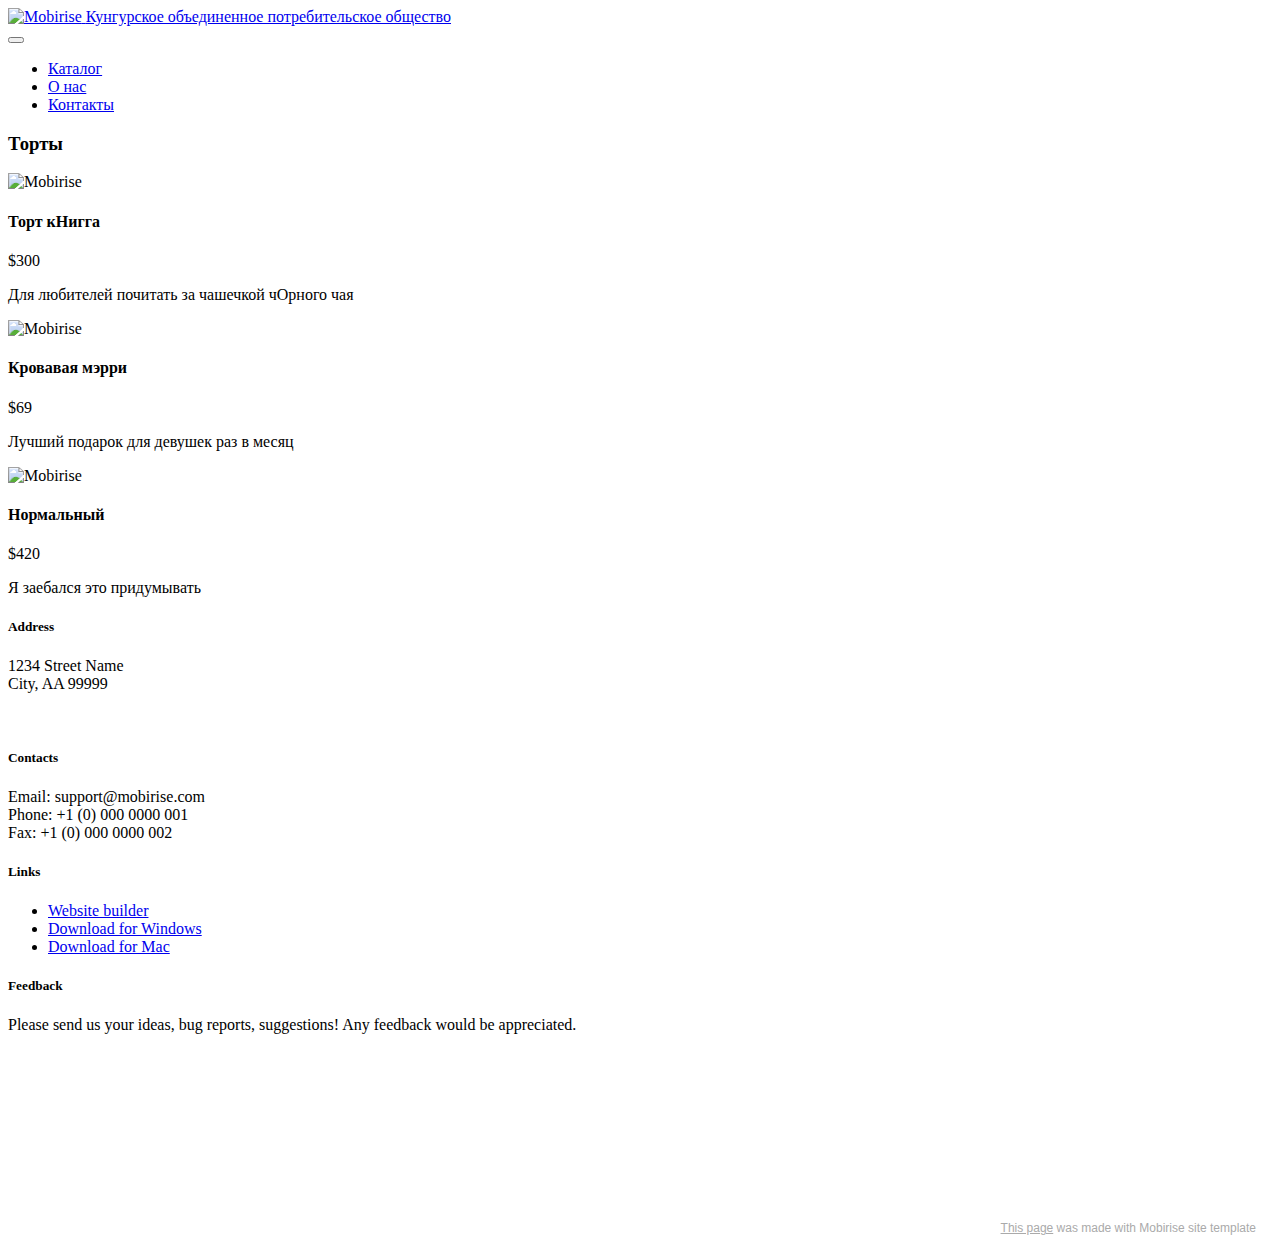
==== page1.html @ b50c2532 "Add files via upload" ====
<!DOCTYPE html>
<html  >
<head>
  <!-- Site made with Mobirise Website Builder v5.1.4, https://mobirise.com -->
  <meta charset="UTF-8">
  <meta http-equiv="X-UA-Compatible" content="IE=edge">
  <meta name="generator" content="Mobirise v5.1.4, mobirise.com">
  <meta name="viewport" content="width=device-width, initial-scale=1, minimum-scale=1">
  <link rel="shortcut icon" href="assets/images/kplogo-96x96.png" type="image/x-icon">
  <meta name="description" content="">
  
  
  <title>Торты</title>
  <link rel="stylesheet" href="assets/tether/tether.min.css">
  <link rel="stylesheet" href="assets/bootstrap/css/bootstrap.min.css">
  <link rel="stylesheet" href="assets/bootstrap/css/bootstrap-grid.min.css">
  <link rel="stylesheet" href="assets/bootstrap/css/bootstrap-reboot.min.css">
  <link rel="stylesheet" href="assets/dropdown/css/style.css">
  <link rel="stylesheet" href="assets/animatecss/animate.css">
  <link rel="stylesheet" href="assets/socicon/css/styles.css">
  <link rel="stylesheet" href="assets/theme/css/style.css">
  <link rel="preload" as="style" href="assets/mobirise/css/mbr-additional.css"><link rel="stylesheet" href="assets/mobirise/css/mbr-additional.css" type="text/css">
  
  
  
  
</head>
<body>
  
  <section class="menu menu3 cid-sU7GKd0QcG" once="menu" id="menu3-5">
    
    <nav class="navbar navbar-dropdown navbar-fixed-top navbar-expand-lg">
        <div class="container-fluid">
            <div class="navbar-brand">
                <span class="navbar-logo">
                    <a href="https://mobiri.se">
                        <img src="assets/images/kplogo-96x96.png" alt="Mobirise" style="height: 5rem;">
                    </a>
                </span>
                <span class="navbar-caption-wrap"><a class="navbar-caption text-black display-7" href="https://mobiri.se">Кунгурское объединенное потребительское общество</a></span>
            </div>
            <button class="navbar-toggler" type="button" data-toggle="collapse" data-target="#navbarSupportedContent" aria-controls="navbarNavAltMarkup" aria-expanded="false" aria-label="Toggle navigation">
                <div class="hamburger">
                    <span></span>
                    <span></span>
                    <span></span>
                    <span></span>
                </div>
            </button>
            <div class="collapse navbar-collapse" id="navbarSupportedContent">
                <ul class="navbar-nav nav-dropdown nav-right" data-app-modern-menu="true"><li class="nav-item"><a class="nav-link link text-black text-primary display-4" href="index.html#features3-4">
                            Каталог<br></a></li>
                    <li class="nav-item"><a class="nav-link link text-black display-4" href="https://mobiri.se">
                            О нас</a></li>
                    <li class="nav-item"><a class="nav-link link text-black text-primary display-4" href="index.html#contacts2-8">Контакты</a>
                    </li></ul>
                <div class="icons-menu">
                    <a class="iconfont-wrapper" href="https://mobiri.se" target="_blank">
                        <span class="p-2 mbr-iconfont socicon-telegram socicon"></span>
                    </a>
                    <a class="iconfont-wrapper" href="https://mobiri.se" target="_blank">
                        <span class="p-2 mbr-iconfont socicon-whatsapp socicon"></span>
                    </a>
                    <a class="iconfont-wrapper" href="https://mobiri.se" target="_blank">
                        <span class="p-2 mbr-iconfont socicon-instagram socicon"></span>
                    </a>
                    <a class="iconfont-wrapper" href="https://mobiri.se" target="_blank">
                        <span class="p-2 mbr-iconfont socicon-facebook socicon"></span>
                    </a>
                </div>
                
            </div>
        </div>
    </nav>
</section>

<section class="features10 cid-sU8myOlDtl mbr-parallax-background" id="features11-6">
    <!---->
    
    <div class="mbr-overlay" style="opacity: 0.5; background-color: rgb(190, 211, 249);">
    </div>
    <div class="container">
        <div class="title">
            <h3 class="mbr-section-title mbr-fonts-style mb-4 display-2">
                <strong>Торты</strong></h3>
            
        </div>
        <div class="card">
            <div class="card-wrapper">
                <div class="row align-items-center">
                    <div class="col-12 col-md-3">
                        <div class="image-wrapper">
                            <img src="assets/images/t1-506x393.jpg" alt="Mobirise" title="">
                        </div>
                    </div>
                    <div class="col-12 col-md">
                        <div class="card-box">
                            <div class="row">
                                <div class="col-12">
                                    <div class="top-line">
                                        <h4 class="card-title mbr-fonts-style display-5"><strong>Торт кНигга</strong></h4>
                                        <p class="cost mbr-fonts-style display-5">
                                            $300</p>
                                    </div>
                                </div>
                                <div class="col-12">
                                    <div class="bottom-line">
                                        <p class="mbr-text mbr-fonts-style m-0 display-7">Для любителей почитать за чашечкой чОрного чая</p>
                                    </div>
                                </div>
                            </div>
                        </div>
                    </div>
                </div>
            </div>
        </div>
        <div class="card">
            <div class="card-wrapper">
                <div class="row align-items-center">
                    <div class="col-12 col-md-3">
                        <div class="image-wrapper">
                            <img src="assets/images/t2-275x183.jpg" alt="Mobirise" title="">
                        </div>
                    </div>
                    <div class="col-12 col-md">
                        <div class="card-box">
                            <div class="row">
                                <div class="col-12">
                                    <div class="top-line">
                                        <h4 class="card-title mbr-fonts-style display-5"><strong>Кровавая мэрри</strong></h4>
                                        <p class="cost mbr-fonts-style display-5">
                                            $69</p>
                                    </div>
                                </div>
                                <div class="col-12">
                                    <div class="bottom-line">
                                        <p class="mbr-text mbr-fonts-style m-0 display-7">
                                            Лучший подарок для девушек раз в месяц</p>
                                    </div>
                                </div>
                            </div>
                        </div>
                    </div>
                </div>
            </div>
        </div>
        <div class="card">
            <div class="card-wrapper">
                <div class="row align-items-center">
                    <div class="col-12 col-md-3">
                        <div class="image-wrapper">
                            <img src="assets/images/t3-506x337.jpg" alt="Mobirise" title="">
                        </div>
                    </div>
                    <div class="col-12 col-md">
                        <div class="card-box">
                            <div class="row">
                                <div class="col-12">
                                    <div class="top-line">
                                        <h4 class="card-title mbr-fonts-style display-5"><strong>Нормальный</strong></h4>
                                        <p class="cost mbr-fonts-style display-5">
                                            $420</p>
                                    </div>
                                </div>
                                <div class="col-12">
                                    <div class="bottom-line">
                                        <p class="mbr-text mbr-fonts-style m-0 display-7">
                                            Я заебался это придумывать</p>
                                    </div>
                                </div>
                            </div>
                        </div>
                    </div>
                </div>
            </div>
        </div>
        
        
        
    </div>
</section>

<section class="footer6 cid-sU91CtfqrM mbr-parallax-background" once="footers" id="footer6-9">

    

    <div class="mbr-overlay" style="opacity: 0.9; background-color: rgb(35, 35, 35);"></div>

    <div class="container">
        <div class="row content mbr-white">
            <div class="col-12 col-md-3 mbr-fonts-style display-7">
                <h5 class="mbr-section-subtitle mbr-fonts-style mb-2 display-7">
                    <strong>Address</strong>
                </h5>
                <p class="mbr-text mbr-fonts-style display-7">
                    1234 Street Name <br>
                    City, AA 99999
                </p> <br>
                <h5 class="mbr-section-subtitle mbr-fonts-style mb-2 mt-4 display-7">
                    <strong>Contacts</strong>
                </h5>
                <p class="mbr-text mbr-fonts-style mb-4 display-7">
                    Email: support@mobirise.com <br>
                    Phone: +1 (0) 000 0000 001 <br>
                    Fax: +1 (0) 000 0000 002
                </p>
            </div>
            <div class="col-12 col-md-3 mbr-fonts-style display-7">
                <h5 class="mbr-section-subtitle mbr-fonts-style mb-2 display-7">
                    <strong>Links</strong>
                </h5>
                <ul class="list mbr-fonts-style mb-4 display-4">
                    <li class="mbr-text item-wrap">
                        <a class="text-primary" href="https://mobirise.co/">Website builder</a>
                    </li>
                    <li class="mbr-text item-wrap">
                        <a class="text-primary" href="https://mobirise.co/">Download for Windows</a>
                    </li>
                    <li class="mbr-text item-wrap">
                        <a class="text-primary" href="https://mobirise.co/">Download for Mac</a>
                    </li>
                </ul>
                <h5 class="mbr-section-subtitle mbr-fonts-style mb-2 mt-5 display-7">
                    <strong>Feedback</strong>
                </h5>
                <p class="mbr-text mbr-fonts-style mb-4 display-7">
                    Please send us your ideas, bug reports, suggestions! Any feedback would be appreciated.
                </p>
            </div>
            <div class="col-12 col-md-6">
                <div class="google-map"><iframe frameborder="0" style="border:0" src="https://www.google.com/maps/embed/v1/place?key=AIzaSyCZI5F_k6S1k46ujh0SNrapM89f7mJxd30&amp;q=ул. Ленская, 9, Кунгур, Пермский край, Россия, 617471" allowfullscreen=""></iframe></div>
            </div>
            <div class="col-md-6">
                <div class="social-list align-left">
                    <div class="soc-item">
                        <a href="https://twitter.com/mobirise" target="_blank">
                            <span class="socicon-twitter socicon mbr-iconfont mbr-iconfont-social"></span>
                        </a>
                    </div>
                    <div class="soc-item">
                        <a href="https://www.facebook.com/pages/Mobirise/1616226671953247" target="_blank">
                            <span class="socicon-facebook socicon mbr-iconfont mbr-iconfont-social"></span>
                        </a>
                    </div>
                    <div class="soc-item">
                        <a href="https://www.youtube.com/c/mobirise" target="_blank">
                            <span class="socicon-youtube socicon mbr-iconfont mbr-iconfont-social"></span>
                        </a>
                    </div>
                    <div class="soc-item">
                        <a href="https://instagram.com/mobirise" target="_blank">
                            <span class="socicon-instagram socicon mbr-iconfont mbr-iconfont-social"></span>
                        </a>
                    </div>
                    <div class="soc-item">
                        <a href="https://plus.google.com/u/0/+Mobirise" target="_blank">
                            <span class="socicon-googleplus socicon mbr-iconfont mbr-iconfont-social"></span>
                        </a>
                    </div>
                    
                </div>
            </div>
        </div>
        
    </div>
</section><section style="background-color: #fff; font-family: -apple-system, BlinkMacSystemFont, 'Segoe UI', 'Roboto', 'Helvetica Neue', Arial, sans-serif; color:#aaa; font-size:12px; padding: 0; align-items: center; display: flex;"><a href="https://mobirise.site/m" style="flex: 1 1; height: 3rem; padding-left: 1rem;"></a><p style="flex: 0 0 auto; margin:0; padding-right:1rem;"><a href="https://mobirise.site/q" style="color:#aaa;">This page</a> was made with Mobirise site template</p></section><script src="assets/web/assets/jquery/jquery.min.js"></script>  <script src="assets/popper/popper.min.js"></script>  <script src="assets/tether/tether.min.js"></script>  <script src="assets/bootstrap/js/bootstrap.min.js"></script>  <script src="assets/smoothscroll/smooth-scroll.js"></script>  <script src="assets/dropdown/js/nav-dropdown.js"></script>  <script src="assets/dropdown/js/navbar-dropdown.js"></script>  <script src="assets/touchswipe/jquery.touch-swipe.min.js"></script>  <script src="assets/viewportchecker/jquery.viewportchecker.js"></script>  <script src="assets/parallax/jarallax.min.js"></script>  <script src="assets/theme/js/script.js"></script>  
  
  
  <input name="animation" type="hidden">
  </body>
</html>
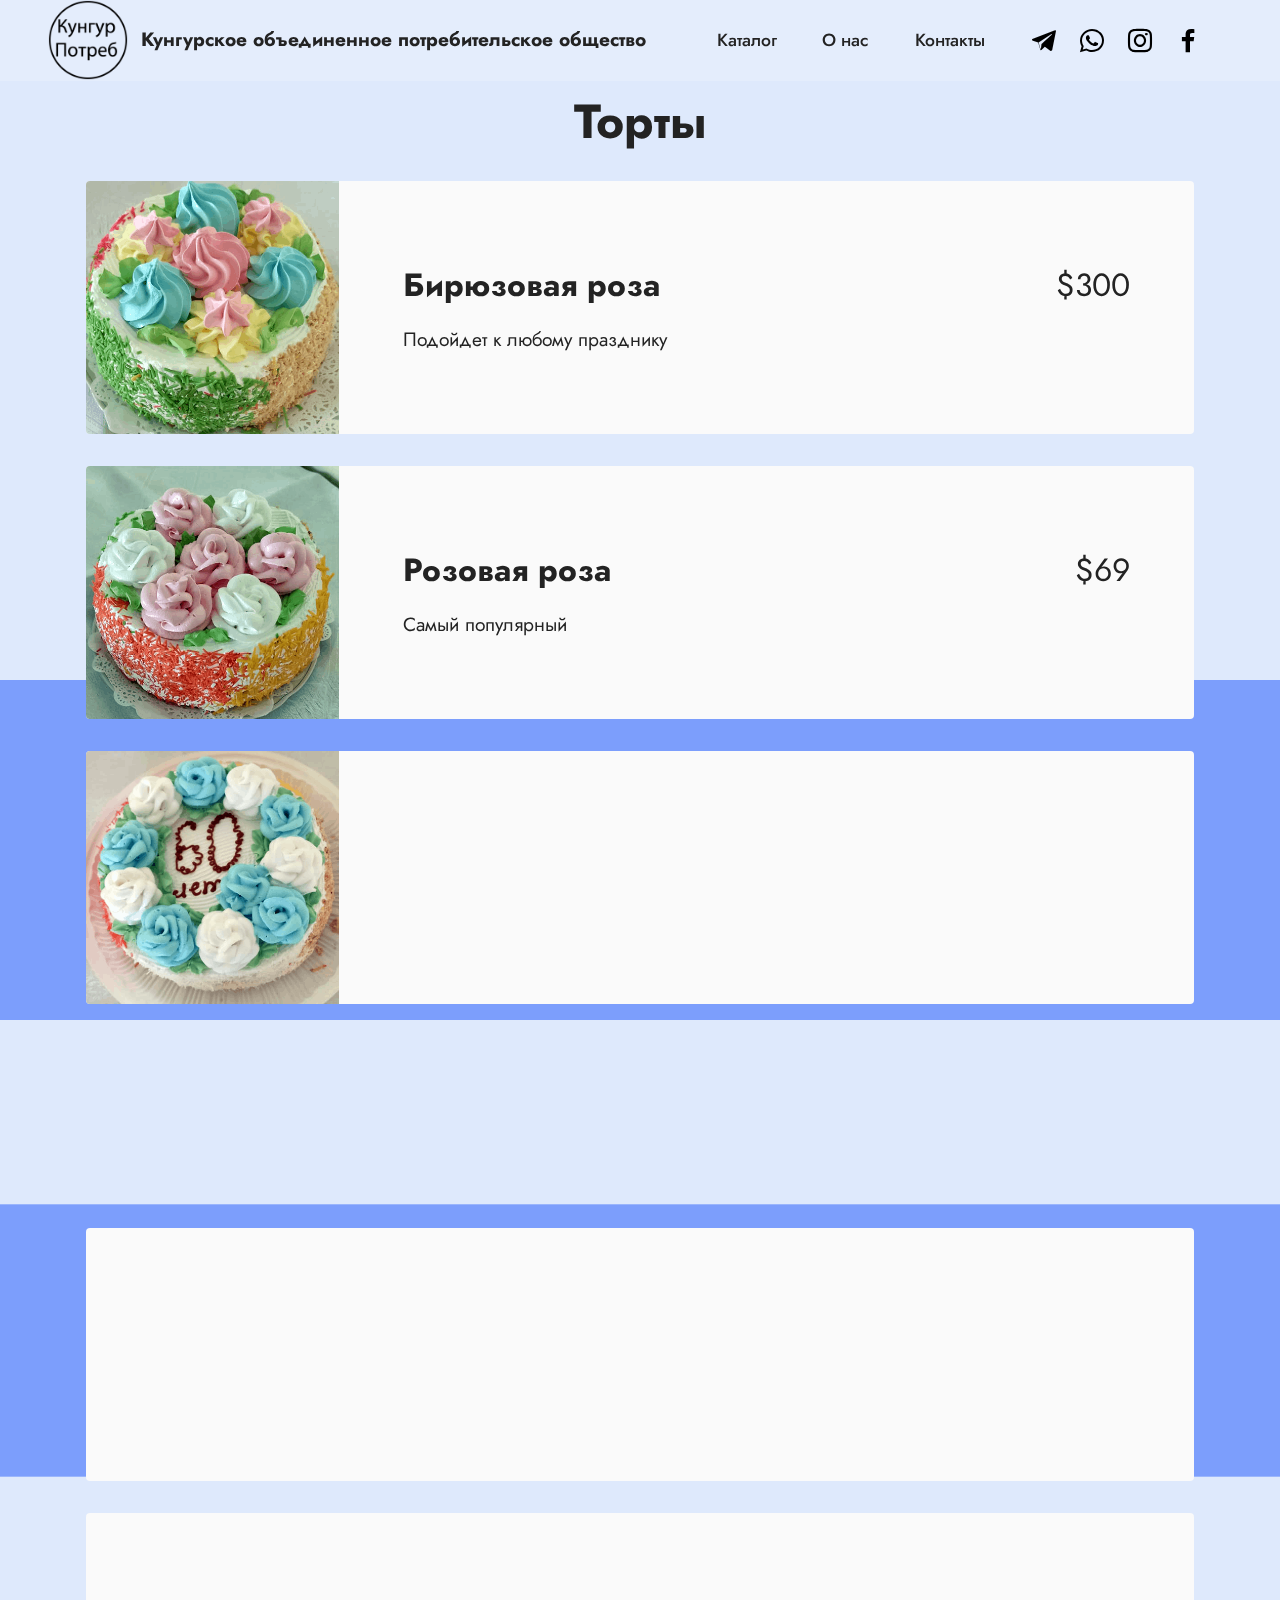
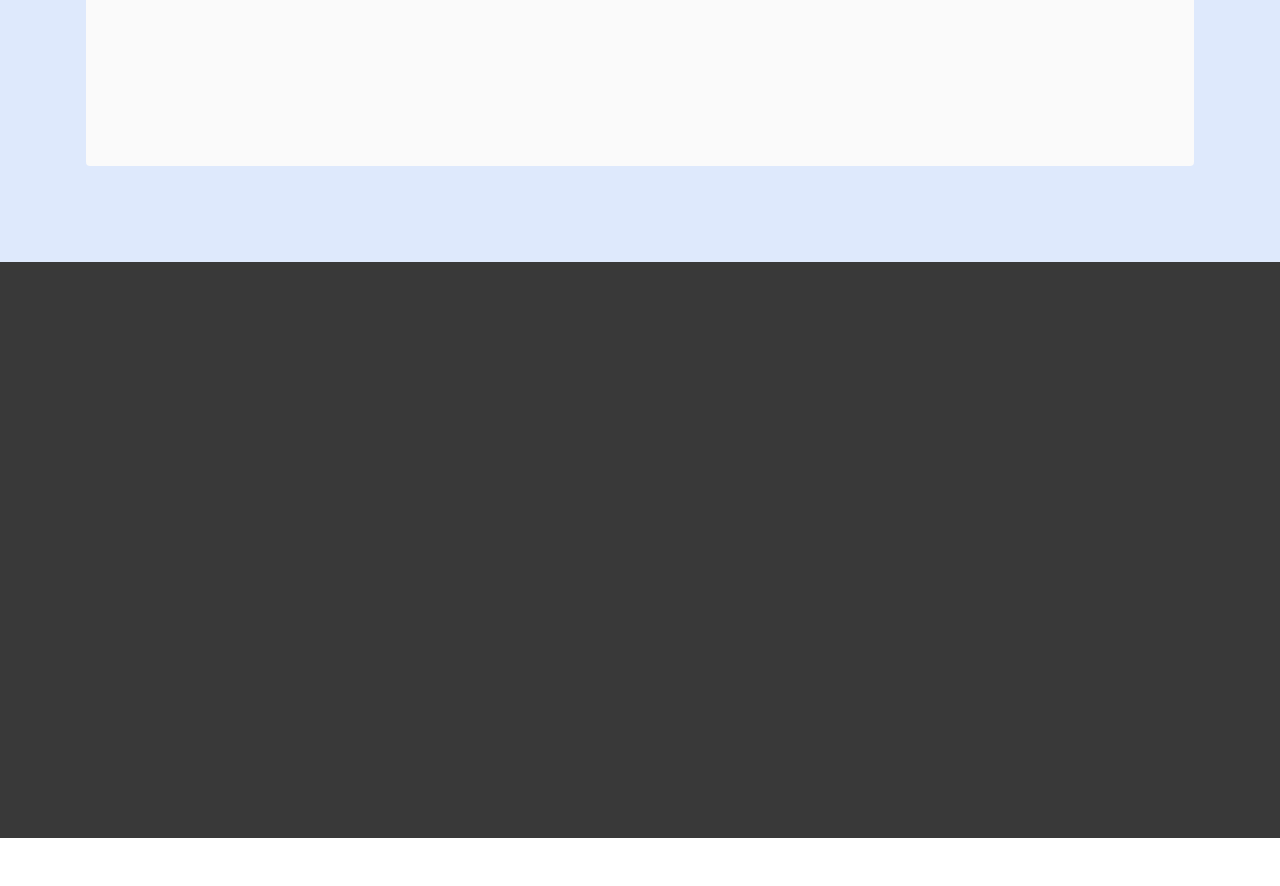
==== commit 93c72199: "Add files via upload" ====
--- a/page1.html
+++ b/page1.html
@@ -50,7 +50,7 @@
             <div class="collapse navbar-collapse" id="navbarSupportedContent">
                 <ul class="navbar-nav nav-dropdown nav-right" data-app-modern-menu="true"><li class="nav-item"><a class="nav-link link text-black text-primary display-4" href="index.html#features3-4">
                             Каталог<br></a></li>
-                    <li class="nav-item"><a class="nav-link link text-black display-4" href="https://mobiri.se">
+                    <li class="nav-item"><a class="nav-link link text-black text-primary display-4" href="page1.html#footer6-9">
                             О нас</a></li>
                     <li class="nav-item"><a class="nav-link link text-black text-primary display-4" href="index.html#contacts2-8">Контакты</a>
                     </li></ul>
@@ -90,44 +90,44 @@
                 <div class="row align-items-center">
                     <div class="col-12 col-md-3">
                         <div class="image-wrapper">
-                            <img src="assets/images/t1-506x393.jpg" alt="Mobirise" title="">
-                        </div>
-                    </div>
-                    <div class="col-12 col-md">
-                        <div class="card-box">
-                            <div class="row">
-                                <div class="col-12">
-                                    <div class="top-line">
-                                        <h4 class="card-title mbr-fonts-style display-5"><strong>Торт кНигга</strong></h4>
+                            <img src="assets/images/roses2-500x500.png" alt="Mobirise" title="">
+                        </div>
+                    </div>
+                    <div class="col-12 col-md">
+                        <div class="card-box">
+                            <div class="row">
+                                <div class="col-12">
+                                    <div class="top-line">
+                                        <h4 class="card-title mbr-fonts-style display-5"><strong>Бирюзовая роза</strong></h4>
                                         <p class="cost mbr-fonts-style display-5">
                                             $300</p>
                                     </div>
                                 </div>
                                 <div class="col-12">
                                     <div class="bottom-line">
-                                        <p class="mbr-text mbr-fonts-style m-0 display-7">Для любителей почитать за чашечкой чОрного чая</p>
-                                    </div>
-                                </div>
-                            </div>
-                        </div>
-                    </div>
-                </div>
-            </div>
-        </div>
-        <div class="card">
-            <div class="card-wrapper">
-                <div class="row align-items-center">
-                    <div class="col-12 col-md-3">
-                        <div class="image-wrapper">
-                            <img src="assets/images/t2-275x183.jpg" alt="Mobirise" title="">
-                        </div>
-                    </div>
-                    <div class="col-12 col-md">
-                        <div class="card-box">
-                            <div class="row">
-                                <div class="col-12">
-                                    <div class="top-line">
-                                        <h4 class="card-title mbr-fonts-style display-5"><strong>Кровавая мэрри</strong></h4>
+                                        <p class="mbr-text mbr-fonts-style m-0 display-7">Подойдет к любому празднику</p>
+                                    </div>
+                                </div>
+                            </div>
+                        </div>
+                    </div>
+                </div>
+            </div>
+        </div>
+        <div class="card">
+            <div class="card-wrapper">
+                <div class="row align-items-center">
+                    <div class="col-12 col-md-3">
+                        <div class="image-wrapper">
+                            <img src="assets/images/roses-500x500.png" alt="Mobirise" title="">
+                        </div>
+                    </div>
+                    <div class="col-12 col-md">
+                        <div class="card-box">
+                            <div class="row">
+                                <div class="col-12">
+                                    <div class="top-line">
+                                        <h4 class="card-title mbr-fonts-style display-5"><strong>Розовая роза</strong></h4>
                                         <p class="cost mbr-fonts-style display-5">
                                             $69</p>
                                     </div>
@@ -135,29 +135,29 @@
                                 <div class="col-12">
                                     <div class="bottom-line">
                                         <p class="mbr-text mbr-fonts-style m-0 display-7">
-                                            Лучший подарок для девушек раз в месяц</p>
-                                    </div>
-                                </div>
-                            </div>
-                        </div>
-                    </div>
-                </div>
-            </div>
-        </div>
-        <div class="card">
-            <div class="card-wrapper">
-                <div class="row align-items-center">
-                    <div class="col-12 col-md-3">
-                        <div class="image-wrapper">
-                            <img src="assets/images/t3-506x337.jpg" alt="Mobirise" title="">
-                        </div>
-                    </div>
-                    <div class="col-12 col-md">
-                        <div class="card-box">
-                            <div class="row">
-                                <div class="col-12">
-                                    <div class="top-line">
-                                        <h4 class="card-title mbr-fonts-style display-5"><strong>Нормальный</strong></h4>
+                                            Самый популярный</p>
+                                    </div>
+                                </div>
+                            </div>
+                        </div>
+                    </div>
+                </div>
+            </div>
+        </div>
+        <div class="card">
+            <div class="card-wrapper">
+                <div class="row align-items-center">
+                    <div class="col-12 col-md-3">
+                        <div class="image-wrapper">
+                            <img src="assets/images/60yrs-500x500.png" alt="Mobirise" title="">
+                        </div>
+                    </div>
+                    <div class="col-12 col-md">
+                        <div class="card-box">
+                            <div class="row">
+                                <div class="col-12">
+                                    <div class="top-line">
+                                        <h4 class="card-title mbr-fonts-style display-5"><strong>Юбилейный</strong></h4>
                                         <p class="cost mbr-fonts-style display-5">
                                             $420</p>
                                     </div>
@@ -165,15 +165,92 @@
                                 <div class="col-12">
                                     <div class="bottom-line">
                                         <p class="mbr-text mbr-fonts-style m-0 display-7">
-                                            Я заебался это придумывать</p>
-                                    </div>
-                                </div>
-                            </div>
-                        </div>
-                    </div>
-                </div>
-            </div>
-        </div>
+                                            Хороший выбор для празднования круглой даты</p>
+                                    </div>
+                                </div>
+                            </div>
+                        </div>
+                    </div>
+                </div>
+            </div>
+        </div>
+        
+        
+        
+    </div>
+</section>
+
+<section class="features10 cid-sUf3gsZWMR mbr-parallax-background" id="features11-c">
+    <!---->
+    
+    <div class="mbr-overlay" style="opacity: 0.5; background-color: rgb(190, 211, 249);">
+    </div>
+    <div class="container">
+        <div class="title">
+            <h3 class="mbr-section-title mbr-fonts-style mb-4 display-2"></h3>
+            
+        </div>
+        <div class="card">
+            <div class="card-wrapper">
+                <div class="row align-items-center">
+                    <div class="col-12 col-md-3">
+                        <div class="image-wrapper">
+                            <img src="assets/images/sticks-500x500.png" alt="Mobirise" title="">
+                        </div>
+                    </div>
+                    <div class="col-12 col-md">
+                        <div class="card-box">
+                            <div class="row">
+                                <div class="col-12">
+                                    <div class="top-line">
+                                        <h4 class="card-title mbr-fonts-style display-5"><strong>Палочки "как для себя"</strong></h4>
+                                        <p class="cost mbr-fonts-style display-5">
+                                            $39</p>
+                                    </div>
+                                </div>
+                                <div class="col-12">
+                                    <div class="bottom-line">
+                                        <p class="mbr-text mbr-fonts-style m-0 display-7">
+                                            Палочки забитые доверху начинкой</p>
+                                    </div>
+                                </div>
+                            </div>
+                        </div>
+                    </div>
+                </div>
+            </div>
+        </div>
+        <div class="card">
+            <div class="card-wrapper">
+                <div class="row align-items-center">
+                    <div class="col-12 col-md-3">
+                        <div class="image-wrapper">
+                            <img src="assets/images/pieces-500x500.png" alt="Mobirise" title="">
+                        </div>
+                    </div>
+                    <div class="col-12 col-md">
+                        <div class="card-box">
+                            <div class="row">
+                                <div class="col-12">
+                                    <div class="top-line">
+                                        <h4 class="card-title mbr-fonts-style display-5"><strong>Бабулин тортик</strong></h4>
+                                        <p class="cost mbr-fonts-style display-5">
+                                            $49</p>
+                                    </div>
+                                </div>
+                                <div class="col-12">
+                                    <div class="bottom-line">
+                                        <p class="mbr-text mbr-fonts-style m-0 display-7">
+                                            Торт как у бабули в деревне</p>
+                                    </div>
+                                </div>
+                            </div>
+                        </div>
+                    </div>
+                </div>
+            </div>
+        </div>
+        
         
         
         
@@ -192,40 +269,32 @@
                 <h5 class="mbr-section-subtitle mbr-fonts-style mb-2 display-7">
                     <strong>Address</strong>
                 </h5>
-                <p class="mbr-text mbr-fonts-style display-7">
-                    1234 Street Name <br>
-                    City, AA 99999
-                </p> <br>
+                <p class="mbr-text mbr-fonts-style display-7">ул. Ленская, 9, Кунгур, Пермский край, Россия, 617471</p> <br>
                 <h5 class="mbr-section-subtitle mbr-fonts-style mb-2 mt-4 display-7">
                     <strong>Contacts</strong>
                 </h5>
                 <p class="mbr-text mbr-fonts-style mb-4 display-7">
-                    Email: support@mobirise.com <br>
+                    Email: kungurpotreb@gmail.com <br>
                     Phone: +1 (0) 000 0000 001 <br>
                     Fax: +1 (0) 000 0000 002
                 </p>
             </div>
             <div class="col-12 col-md-3 mbr-fonts-style display-7">
                 <h5 class="mbr-section-subtitle mbr-fonts-style mb-2 display-7">
-                    <strong>Links</strong>
-                </h5>
+                    <strong>Ссылки</strong></h5>
                 <ul class="list mbr-fonts-style mb-4 display-4">
                     <li class="mbr-text item-wrap">
-                        <a class="text-primary" href="https://mobirise.co/">Website builder</a>
+                        <a class="text-primary" href="http://whatsapp.com">Website builder</a>
                     </li>
                     <li class="mbr-text item-wrap">
-                        <a class="text-primary" href="https://mobirise.co/">Download for Windows</a>
+                        <a class="text-primary" href="http://telegram.com">Download for Windows</a>
                     </li>
                     <li class="mbr-text item-wrap">
-                        <a class="text-primary" href="https://mobirise.co/">Download for Mac</a>
+                        <a class="text-primary" href="http://instagram.com">Download for Mac</a>
                     </li>
                 </ul>
-                <h5 class="mbr-section-subtitle mbr-fonts-style mb-2 mt-5 display-7">
-                    <strong>Feedback</strong>
-                </h5>
-                <p class="mbr-text mbr-fonts-style mb-4 display-7">
-                    Please send us your ideas, bug reports, suggestions! Any feedback would be appreciated.
-                </p>
+                <h5 class="mbr-section-subtitle mbr-fonts-style mb-2 mt-5 display-7"><strong>Обратная связь</strong></h5>
+                <p class="mbr-text mbr-fonts-style mb-4 display-7">Ваши отзывы очень важны для нас</p>
             </div>
             <div class="col-12 col-md-6">
                 <div class="google-map"><iframe frameborder="0" style="border:0" src="https://www.google.com/maps/embed/v1/place?key=AIzaSyCZI5F_k6S1k46ujh0SNrapM89f7mJxd30&amp;q=ул. Ленская, 9, Кунгур, Пермский край, Россия, 617471" allowfullscreen=""></iframe></div>
@@ -263,7 +332,7 @@
         </div>
         
     </div>
-</section><section style="background-color: #fff; font-family: -apple-system, BlinkMacSystemFont, 'Segoe UI', 'Roboto', 'Helvetica Neue', Arial, sans-serif; color:#aaa; font-size:12px; padding: 0; align-items: center; display: flex;"><a href="https://mobirise.site/m" style="flex: 1 1; height: 3rem; padding-left: 1rem;"></a><p style="flex: 0 0 auto; margin:0; padding-right:1rem;"><a href="https://mobirise.site/q" style="color:#aaa;">This page</a> was made with Mobirise site template</p></section><script src="assets/web/assets/jquery/jquery.min.js"></script>  <script src="assets/popper/popper.min.js"></script>  <script src="assets/tether/tether.min.js"></script>  <script src="assets/bootstrap/js/bootstrap.min.js"></script>  <script src="assets/smoothscroll/smooth-scroll.js"></script>  <script src="assets/dropdown/js/nav-dropdown.js"></script>  <script src="assets/dropdown/js/navbar-dropdown.js"></script>  <script src="assets/touchswipe/jquery.touch-swipe.min.js"></script>  <script src="assets/viewportchecker/jquery.viewportchecker.js"></script>  <script src="assets/parallax/jarallax.min.js"></script>  <script src="assets/theme/js/script.js"></script>  
+</section><section style="background-color: #fff; font-family: -apple-system, BlinkMacSystemFont, 'Segoe UI', 'Roboto', 'Helvetica Neue', Arial, sans-serif; color:#aaa; font-size:12px; padding: 0; align-items: center; display: flex;"><a href="https://mobirise.site/u" style="flex: 1 1; height: 3rem; padding-left: 1rem;"></a><p style="flex: 0 0 auto; margin:0; padding-right:1rem;">Start a free <a href="https://mobirise.site/y" style="color:#aaa;">website</a> with Mobirise</p></section><script src="assets/web/assets/jquery/jquery.min.js"></script>  <script src="assets/popper/popper.min.js"></script>  <script src="assets/tether/tether.min.js"></script>  <script src="assets/bootstrap/js/bootstrap.min.js"></script>  <script src="assets/smoothscroll/smooth-scroll.js"></script>  <script src="assets/dropdown/js/nav-dropdown.js"></script>  <script src="assets/dropdown/js/navbar-dropdown.js"></script>  <script src="assets/touchswipe/jquery.touch-swipe.min.js"></script>  <script src="assets/viewportchecker/jquery.viewportchecker.js"></script>  <script src="assets/parallax/jarallax.min.js"></script>  <script src="assets/theme/js/script.js"></script>  
   
   
   <input name="animation" type="hidden">
--- a/assets/dropdown/css/style.css
+++ b/assets/dropdown/css/style.css
@@ -0,0 +1,265 @@
+.navbar-dropdown {
+  left: 0;
+  padding: 0;
+  position: absolute;
+  right: 0;
+  top: 0;
+  transition: all 0.45s ease;
+  z-index: 1030;
+  background: #282828; }
+  .navbar-dropdown .navbar-logo {
+    margin-right: 0.8rem;
+    transition: margin 0.3s ease-in-out;
+    vertical-align: middle; }
+    .navbar-dropdown .navbar-logo img {
+      height: 3.125rem;
+      transition: all 0.3s ease-in-out; }
+    .navbar-dropdown .navbar-logo.mbr-iconfont {
+      font-size: 3.125rem;
+      line-height: 3.125rem; }
+  .navbar-dropdown .navbar-caption {
+    font-weight: 700;
+    white-space: normal;
+    vertical-align: -4px;
+    line-height: 3.125rem !important; }
+    .navbar-dropdown .navbar-caption, .navbar-dropdown .navbar-caption:hover {
+      color: inherit;
+      text-decoration: none; }
+  .navbar-dropdown .mbr-iconfont + .navbar-caption {
+    vertical-align: -1px; }
+  .navbar-dropdown.navbar-fixed-top {
+    position: fixed; }
+  .navbar-dropdown .navbar-brand span {
+    vertical-align: -4px; }
+  .navbar-dropdown.bg-color.transparent {
+    background: none; }
+  .navbar-dropdown.navbar-short .navbar-brand {
+    padding: 0.625rem 0; }
+    .navbar-dropdown.navbar-short .navbar-brand span {
+      vertical-align: -1px; }
+  .navbar-dropdown.navbar-short .navbar-caption {
+    line-height: 2.375rem !important;
+    vertical-align: -2px; }
+  .navbar-dropdown.navbar-short .navbar-logo {
+    margin-right: 0.5rem; }
+    .navbar-dropdown.navbar-short .navbar-logo img {
+      height: 2.375rem; }
+    .navbar-dropdown.navbar-short .navbar-logo.mbr-iconfont {
+      font-size: 2.375rem;
+      line-height: 2.375rem; }
+  .navbar-dropdown.navbar-short .mbr-table-cell {
+    height: 3.625rem; }
+  .navbar-dropdown .navbar-close {
+    left: 0.6875rem;
+    position: fixed;
+    top: 0.75rem;
+    z-index: 1000; }
+  .navbar-dropdown .hamburger-icon {
+    content: "";
+    display: inline-block;
+    vertical-align: middle;
+    width: 16px;
+    -webkit-box-shadow: 0 -6px 0 1px #282828,0 0 0 1px #282828,0 6px 0 1px #282828;
+    -moz-box-shadow: 0 -6px 0 1px #282828,0 0 0 1px #282828,0 6px 0 1px #282828;
+    box-shadow: 0 -6px 0 1px #282828,0 0 0 1px #282828,0 6px 0 1px #282828; }
+
+.dropdown-menu .dropdown-toggle[data-toggle="dropdown-submenu"]::after {
+  border-bottom: 0.35em solid transparent;
+  border-left: 0.35em solid;
+  border-right: 0;
+  border-top: 0.35em solid transparent;
+  margin-left: 0.3rem; }
+
+.dropdown-menu .dropdown-item:focus {
+  outline: 0; }
+
+.nav-dropdown {
+  font-size: 0.75rem;
+  font-weight: 500;
+  height: auto !important; }
+  .nav-dropdown .nav-btn {
+    padding-left: 1rem; }
+  .nav-dropdown .link {
+    margin: .667em 1.667em;
+    font-weight: 500;
+    padding: 0;
+    transition: color .2s ease-in-out; }
+    .nav-dropdown .link.dropdown-toggle {
+      margin-right: 2.583em; }
+      .nav-dropdown .link.dropdown-toggle::after {
+        margin-left: .25rem;
+        border-top: 0.35em solid;
+        border-right: 0.35em solid transparent;
+        border-left: 0.35em solid transparent;
+        border-bottom: 0; }
+      .nav-dropdown .link.dropdown-toggle[aria-expanded="true"] {
+        margin: 0;
+        padding: 0.667em 3.263em  0.667em 1.667em; }
+  .nav-dropdown .link::after,
+  .nav-dropdown .dropdown-item::after {
+    color: inherit; }
+  .nav-dropdown .btn {
+    font-size: 0.75rem;
+    font-weight: 700;
+    letter-spacing: 0;
+    margin-bottom: 0;
+    padding-left: 1.25rem;
+    padding-right: 1.25rem; }
+  .nav-dropdown .dropdown-menu {
+    border-radius: 0;
+    border: 0;
+    left: 0;
+    margin: 0;
+    padding-bottom: 1.25rem;
+    padding-top: 1.25rem;
+    position: relative; }
+  .nav-dropdown .dropdown-submenu {
+    margin-left: 0.125rem;
+    top: 0; }
+  .nav-dropdown .dropdown-item {
+    font-weight: 500;
+    line-height: 2;
+    padding: 0.3846em 4.615em 0.3846em 1.5385em;
+    position: relative;
+    transition: color .2s ease-in-out, background-color .2s ease-in-out; }
+    .nav-dropdown .dropdown-item::after {
+      margin-top: -0.3077em;
+      position: absolute;
+      right: 1.1538em;
+      top: 50%; }
+    .nav-dropdown .dropdown-item:focus, .nav-dropdown .dropdown-item:hover {
+      background: none; }
+
+@media (max-width: 767px) {
+  .nav-dropdown.navbar-toggleable-sm {
+    bottom: 0;
+    display: none;
+    left: 0;
+    overflow-x: hidden;
+    position: fixed;
+    top: 0;
+    transform: translateX(-100%);
+    -ms-transform: translateX(-100%);
+    -webkit-transform: translateX(-100%);
+    width: 18.75rem;
+    z-index: 999; } }
+.nav-dropdown.navbar-toggleable-xl {
+  bottom: 0;
+  display: none;
+  left: 0;
+  overflow-x: hidden;
+  position: fixed;
+  top: 0;
+  transform: translateX(-100%);
+  -ms-transform: translateX(-100%);
+  -webkit-transform: translateX(-100%);
+  width: 18.75rem;
+  z-index: 999; }
+
+.nav-dropdown-sm {
+  display: block !important;
+  overflow-x: hidden;
+  overflow: auto;
+  padding-top: 3.875rem; }
+  .nav-dropdown-sm::after {
+    content: "";
+    display: block;
+    height: 3rem;
+    width: 100%; }
+  .nav-dropdown-sm.collapse.in ~ .navbar-close {
+    display: block !important; }
+  .nav-dropdown-sm.collapsing, .nav-dropdown-sm.collapse.in {
+    transform: translateX(0);
+    -ms-transform: translateX(0);
+    -webkit-transform: translateX(0);
+    transition: all 0.25s ease-out;
+    -webkit-transition: all 0.25s ease-out;
+    background: #282828; }
+  .nav-dropdown-sm.collapsing[aria-expanded="false"] {
+    transform: translateX(-100%);
+    -ms-transform: translateX(-100%);
+    -webkit-transform: translateX(-100%); }
+  .nav-dropdown-sm .nav-item {
+    display: block;
+    margin-left: 0 !important;
+    padding-left: 0; }
+  .nav-dropdown-sm .link,
+  .nav-dropdown-sm .dropdown-item {
+    border-top: 1px dotted rgba(255, 255, 255, 0.1);
+    font-size: 0.8125rem;
+    line-height: 1.6;
+    margin: 0 !important;
+    padding: 0.875rem 2.4rem 0.875rem 1.5625rem !important;
+    position: relative;
+    white-space: normal; }
+    .nav-dropdown-sm .link:focus, .nav-dropdown-sm .link:hover,
+    .nav-dropdown-sm .dropdown-item:focus,
+    .nav-dropdown-sm .dropdown-item:hover {
+      background: rgba(0, 0, 0, 0.2) !important;
+      color: #c0a375; }
+  .nav-dropdown-sm .nav-btn {
+    position: relative;
+    padding: 1.5625rem 1.5625rem 0 1.5625rem; }
+    .nav-dropdown-sm .nav-btn::before {
+      border-top: 1px dotted rgba(255, 255, 255, 0.1);
+      content: "";
+      left: 0;
+      position: absolute;
+      top: 0;
+      width: 100%; }
+    .nav-dropdown-sm .nav-btn + .nav-btn {
+      padding-top: 0.625rem; }
+      .nav-dropdown-sm .nav-btn + .nav-btn::before {
+        display: none; }
+  .nav-dropdown-sm .btn {
+    padding: 0.625rem 0; }
+  .nav-dropdown-sm .dropdown-toggle[data-toggle="dropdown-submenu"]::after {
+    margin-left: .25rem;
+    border-top: 0.35em solid;
+    border-right: 0.35em solid transparent;
+    border-left: 0.35em solid transparent;
+    border-bottom: 0; }
+  .nav-dropdown-sm .dropdown-toggle[data-toggle="dropdown-submenu"][aria-expanded="true"]::after {
+    border-top: 0;
+    border-right: 0.35em solid transparent;
+    border-left: 0.35em solid transparent;
+    border-bottom: 0.35em solid; }
+  .nav-dropdown-sm .dropdown-menu {
+    margin: 0;
+    padding: 0;
+    position: relative;
+    top: 0;
+    left: 0;
+    width: 100%;
+    border: 0;
+    float: none;
+    border-radius: 0;
+    background: none; }
+  .nav-dropdown-sm .dropdown-submenu {
+    left: 100%;
+    margin-left: 0.125rem;
+    margin-top: -1.25rem;
+    top: 0; }
+
+.navbar-toggleable-sm .nav-dropdown .dropdown-menu {
+  position: absolute; }
+
+.navbar-toggleable-sm .nav-dropdown .dropdown-submenu {
+  left: 100%;
+  margin-left: 0.125rem;
+  margin-top: -1.25rem;
+  top: 0; }
+
+.navbar-toggleable-sm.opened .nav-dropdown .dropdown-menu {
+  position: relative; }
+
+.navbar-toggleable-sm.opened .nav-dropdown .dropdown-submenu {
+  left: 0;
+  margin-left: 00rem;
+  margin-top: 0rem;
+  top: 0; }
+
+.is-builder .nav-dropdown.collapsing {
+  transition: none !important; }
+
+/*# sourceMappingURL=style.css.map */
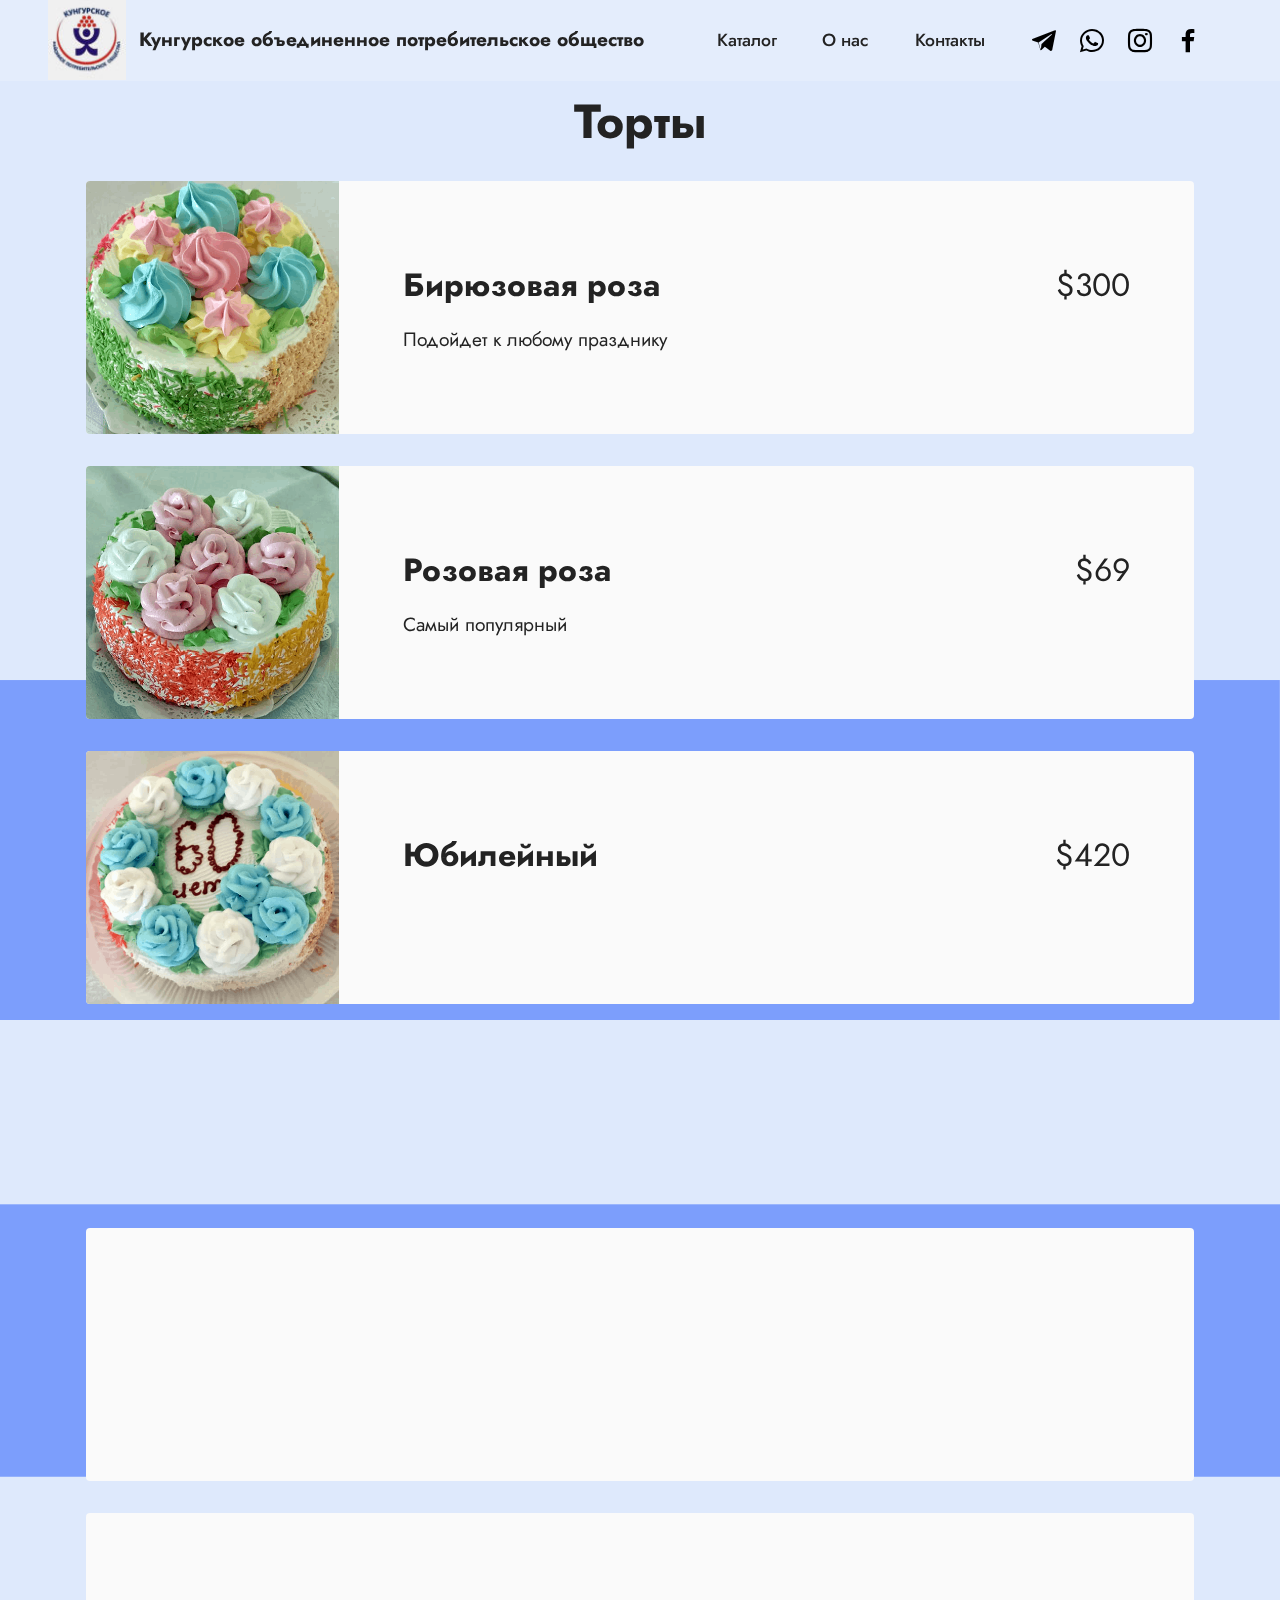
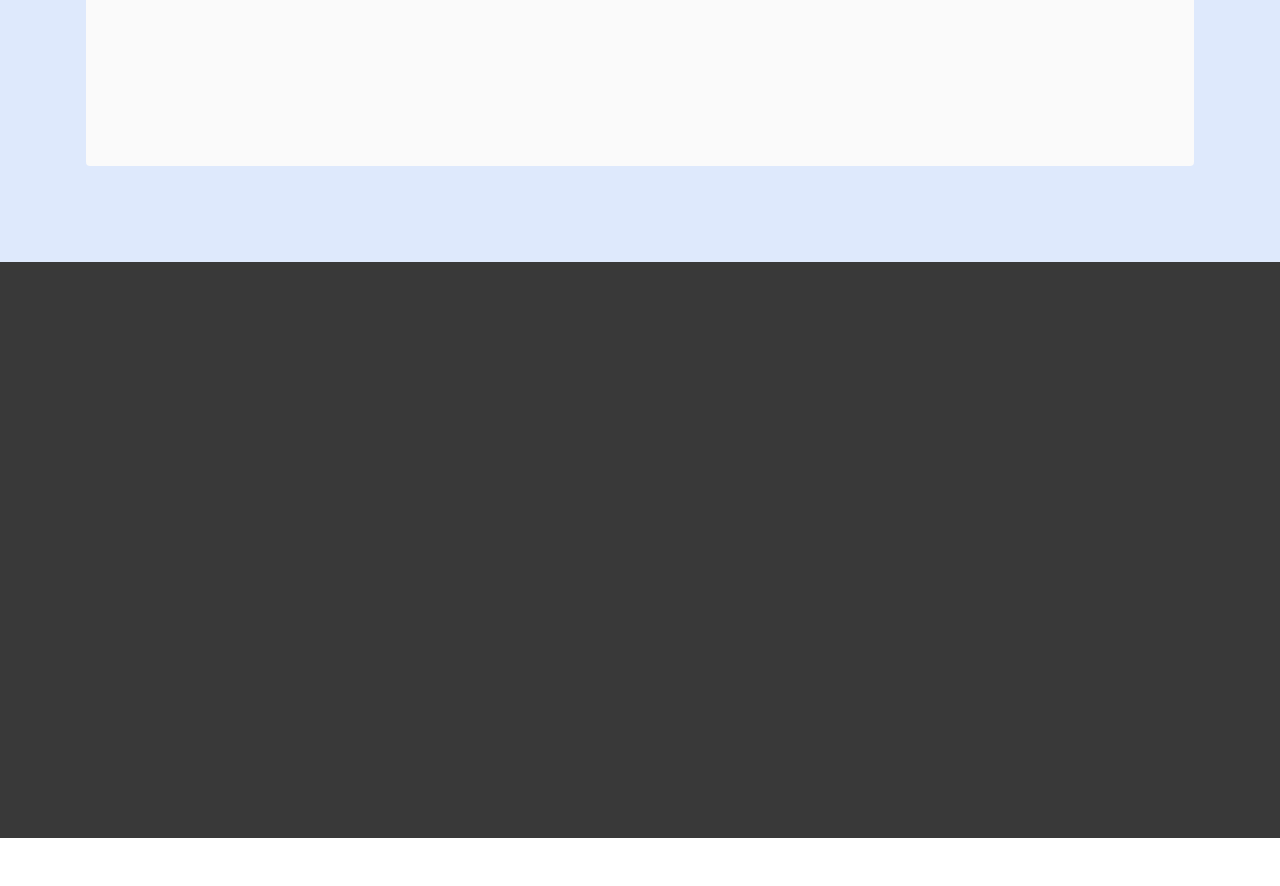
==== commit 516d1349: "Add files via upload" ====
--- a/page1.html
+++ b/page1.html
@@ -1,24 +1,26 @@
 <!DOCTYPE html>
 <html  >
 <head>
-  <!-- Site made with Mobirise Website Builder v5.1.4, https://mobirise.com -->
+  <!-- Site made with Mobirise Website Builder v5.5.8, https://mobirise.com -->
   <meta charset="UTF-8">
   <meta http-equiv="X-UA-Compatible" content="IE=edge">
-  <meta name="generator" content="Mobirise v5.1.4, mobirise.com">
+  <meta name="generator" content="Mobirise v5.5.8, mobirise.com">
   <meta name="viewport" content="width=device-width, initial-scale=1, minimum-scale=1">
-  <link rel="shortcut icon" href="assets/images/kplogo-96x96.png" type="image/x-icon">
+  <link rel="shortcut icon" href="assets/images/offlogo-80x82.jpg" type="image/x-icon">
   <meta name="description" content="">
   
   
   <title>Торты</title>
-  <link rel="stylesheet" href="assets/tether/tether.min.css">
   <link rel="stylesheet" href="assets/bootstrap/css/bootstrap.min.css">
   <link rel="stylesheet" href="assets/bootstrap/css/bootstrap-grid.min.css">
   <link rel="stylesheet" href="assets/bootstrap/css/bootstrap-reboot.min.css">
+  <link rel="stylesheet" href="assets/parallax/jarallax.css">
+  <link rel="stylesheet" href="assets/animatecss/animate.css">
   <link rel="stylesheet" href="assets/dropdown/css/style.css">
-  <link rel="stylesheet" href="assets/animatecss/animate.css">
   <link rel="stylesheet" href="assets/socicon/css/styles.css">
   <link rel="stylesheet" href="assets/theme/css/style.css">
+  <link rel="preload" href="https://fonts.googleapis.com/css?family=Jost:100,200,300,400,500,600,700,800,900,100i,200i,300i,400i,500i,600i,700i,800i,900i&display=swap" as="style" onload="this.onload=null;this.rel='stylesheet'">
+  <noscript><link rel="stylesheet" href="https://fonts.googleapis.com/css?family=Jost:100,200,300,400,500,600,700,800,900,100i,200i,300i,400i,500i,600i,700i,800i,900i&display=swap"></noscript>
   <link rel="preload" as="style" href="assets/mobirise/css/mbr-additional.css"><link rel="stylesheet" href="assets/mobirise/css/mbr-additional.css" type="text/css">
   
   
@@ -27,19 +29,19 @@
 </head>
 <body>
   
-  <section class="menu menu3 cid-sU7GKd0QcG" once="menu" id="menu3-5">
+  <section data-bs-version="5.1" class="menu menu3 cid-sU7GKd0QcG" once="menu" id="menu3-5">
     
     <nav class="navbar navbar-dropdown navbar-fixed-top navbar-expand-lg">
         <div class="container-fluid">
             <div class="navbar-brand">
                 <span class="navbar-logo">
                     <a href="https://mobiri.se">
-                        <img src="assets/images/kplogo-96x96.png" alt="Mobirise" style="height: 5rem;">
+                        <img src="assets/images/offlogo-80x82.jpg" alt="Mobirise" style="height: 5rem;">
                     </a>
                 </span>
-                <span class="navbar-caption-wrap"><a class="navbar-caption text-black display-7" href="https://mobiri.se">Кунгурское объединенное потребительское общество</a></span>
-            </div>
-            <button class="navbar-toggler" type="button" data-toggle="collapse" data-target="#navbarSupportedContent" aria-controls="navbarNavAltMarkup" aria-expanded="false" aria-label="Toggle navigation">
+                <span class="navbar-caption-wrap"><a class="navbar-caption text-black text-primary display-7" href="http://kungurpotreb.github.io">Кунгурское объединенное потребительское общество</a></span>
+            </div>
+            <button class="navbar-toggler" type="button" data-toggle="collapse" data-bs-toggle="collapse" data-target="#navbarSupportedContent" data-bs-target="#navbarSupportedContent" aria-controls="navbarNavAltMarkup" aria-expanded="false" aria-label="Toggle navigation">
                 <div class="hamburger">
                     <span></span>
                     <span></span>
@@ -50,7 +52,7 @@
             <div class="collapse navbar-collapse" id="navbarSupportedContent">
                 <ul class="navbar-nav nav-dropdown nav-right" data-app-modern-menu="true"><li class="nav-item"><a class="nav-link link text-black text-primary display-4" href="index.html#features3-4">
                             Каталог<br></a></li>
-                    <li class="nav-item"><a class="nav-link link text-black text-primary display-4" href="page1.html#footer6-9">
+                    <li class="nav-item"><a class="nav-link link text-black text-primary display-4" href="page4.html">
                             О нас</a></li>
                     <li class="nav-item"><a class="nav-link link text-black text-primary display-4" href="index.html#contacts2-8">Контакты</a>
                     </li></ul>
@@ -74,7 +76,7 @@
     </nav>
 </section>
 
-<section class="features10 cid-sU8myOlDtl mbr-parallax-background" id="features11-6">
+<section data-bs-version="5.1" class="features10 cid-sU8myOlDtl mbr-parallax-background" id="features11-6">
     <!---->
     
     <div class="mbr-overlay" style="opacity: 0.5; background-color: rgb(190, 211, 249);">
@@ -180,7 +182,7 @@
     </div>
 </section>
 
-<section class="features10 cid-sUf3gsZWMR mbr-parallax-background" id="features11-c">
+<section data-bs-version="5.1" class="features10 cid-sUf3gsZWMR mbr-parallax-background" id="features11-c">
     <!---->
     
     <div class="mbr-overlay" style="opacity: 0.5; background-color: rgb(190, 211, 249);">
@@ -257,7 +259,7 @@
     </div>
 </section>
 
-<section class="footer6 cid-sU91CtfqrM mbr-parallax-background" once="footers" id="footer6-9">
+<section data-bs-version="5.1" class="footer6 cid-sU91CtfqrM mbr-parallax-background" once="footers" id="footer6-9">
 
     
 
@@ -297,7 +299,7 @@
                 <p class="mbr-text mbr-fonts-style mb-4 display-7">Ваши отзывы очень важны для нас</p>
             </div>
             <div class="col-12 col-md-6">
-                <div class="google-map"><iframe frameborder="0" style="border:0" src="https://www.google.com/maps/embed/v1/place?key=AIzaSyCZI5F_k6S1k46ujh0SNrapM89f7mJxd30&amp;q=ул. Ленская, 9, Кунгур, Пермский край, Россия, 617471" allowfullscreen=""></iframe></div>
+                <div class="google-map"><iframe frameborder="0" style="border:0" src="https://www.google.com/maps/embed/v1/place?key=AIzaSyCNveGQ9bfpKFwWzQLLftrR9hNiHwdqQG8&amp;q=ул. Ленская, 9, Кунгур, Пермский край, Россия, 617471" allowfullscreen=""></iframe></div>
             </div>
             <div class="col-md-6">
                 <div class="social-list align-left">
@@ -332,7 +334,7 @@
         </div>
         
     </div>
-</section><section style="background-color: #fff; font-family: -apple-system, BlinkMacSystemFont, 'Segoe UI', 'Roboto', 'Helvetica Neue', Arial, sans-serif; color:#aaa; font-size:12px; padding: 0; align-items: center; display: flex;"><a href="https://mobirise.site/u" style="flex: 1 1; height: 3rem; padding-left: 1rem;"></a><p style="flex: 0 0 auto; margin:0; padding-right:1rem;">Start a free <a href="https://mobirise.site/y" style="color:#aaa;">website</a> with Mobirise</p></section><script src="assets/web/assets/jquery/jquery.min.js"></script>  <script src="assets/popper/popper.min.js"></script>  <script src="assets/tether/tether.min.js"></script>  <script src="assets/bootstrap/js/bootstrap.min.js"></script>  <script src="assets/smoothscroll/smooth-scroll.js"></script>  <script src="assets/dropdown/js/nav-dropdown.js"></script>  <script src="assets/dropdown/js/navbar-dropdown.js"></script>  <script src="assets/touchswipe/jquery.touch-swipe.min.js"></script>  <script src="assets/viewportchecker/jquery.viewportchecker.js"></script>  <script src="assets/parallax/jarallax.min.js"></script>  <script src="assets/theme/js/script.js"></script>  
+</section><section style="background-color: #fff; font-family: -apple-system, BlinkMacSystemFont, 'Segoe UI', 'Roboto', 'Helvetica Neue', Arial, sans-serif; color:#aaa; font-size:12px; padding: 0; align-items: center; display: flex;"><a href="https://mobirise.site/t" style="flex: 1 1; height: 3rem; padding-left: 1rem;"></a><p style="flex: 0 0 auto; margin:0; padding-right:1rem;"><a href="https://mobirise.site/i" style="color:#aaa;">Built with Mobirise</a> free maker</p></section><script src="assets/bootstrap/js/bootstrap.bundle.min.js"></script>  <script src="assets/parallax/jarallax.js"></script>  <script src="assets/smoothscroll/smooth-scroll.js"></script>  <script src="assets/ytplayer/index.js"></script>  <script src="assets/dropdown/js/navbar-dropdown.js"></script>  <script src="assets/theme/js/script.js"></script>  
   
   
   <input name="animation" type="hidden">
